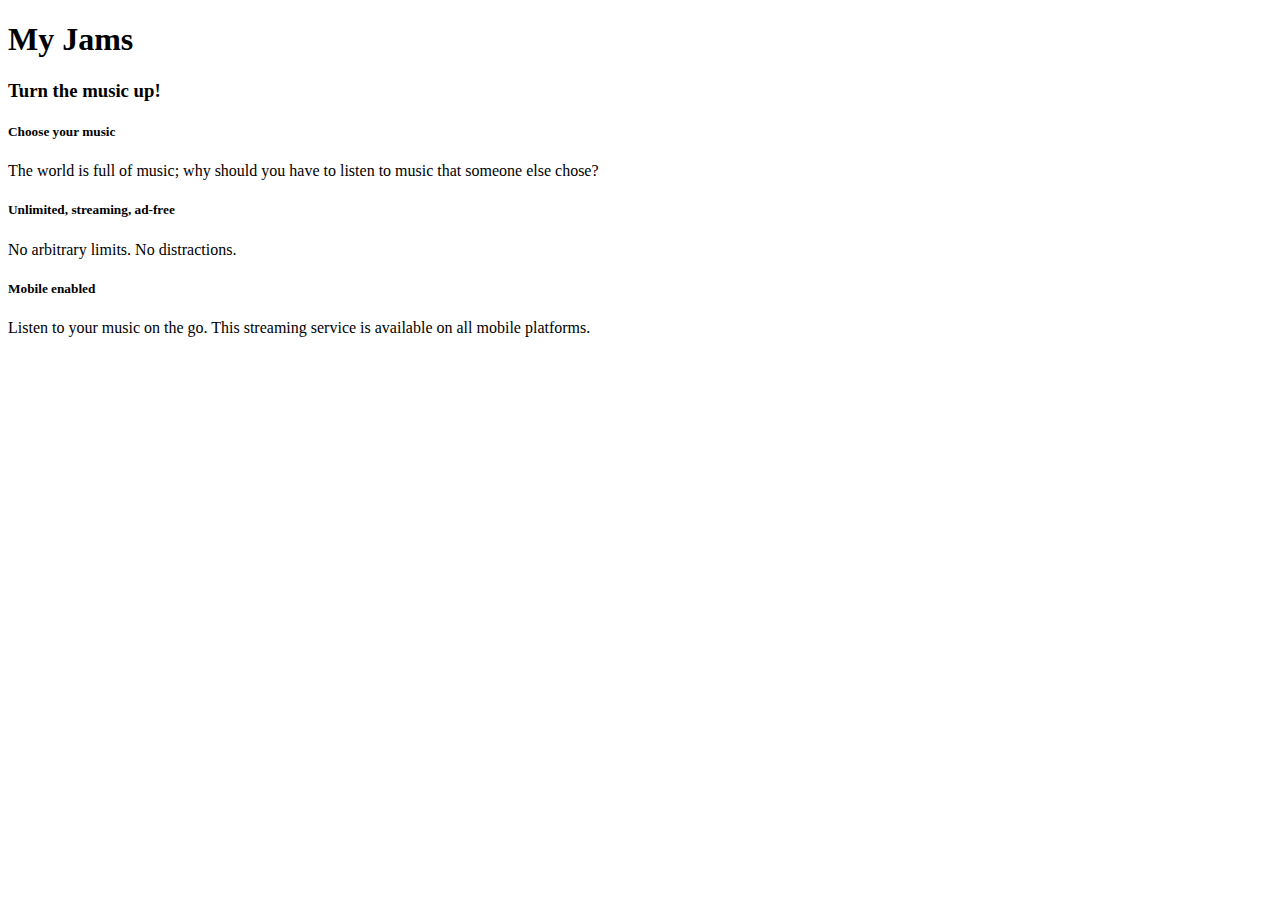
==== index.html @ 8ac200a9 "checkpoint 2 basic html done" ====
<!DOCTYPE html>
<html>
  <head>
    <title>My Jams</title>
  </head>
  <body>
    <div> <!-- navigation bar -->
    </div>
    <div> <!-- hero content -->
      <h1>My Jams</h1>
      <h3>Turn the music up!</h3>
    </div>
    <div> <!-- selling points -->
      <div>
          <h5>Choose your music</h5>
            <p>The world is full of music; why should you have to listen to music that someone else chose?</p>
      </div>
      <div>
          <h5>Unlimited, streaming, ad-free</h5>
          <p>No arbitrary limits. No distractions.</p>
      </div>
      <div>
          <h5>Mobile enabled</h5>
          <p>Listen to your music on the go. This streaming service is available on all mobile platforms.</p>
      </div>
    </div>
  </body>
</html>
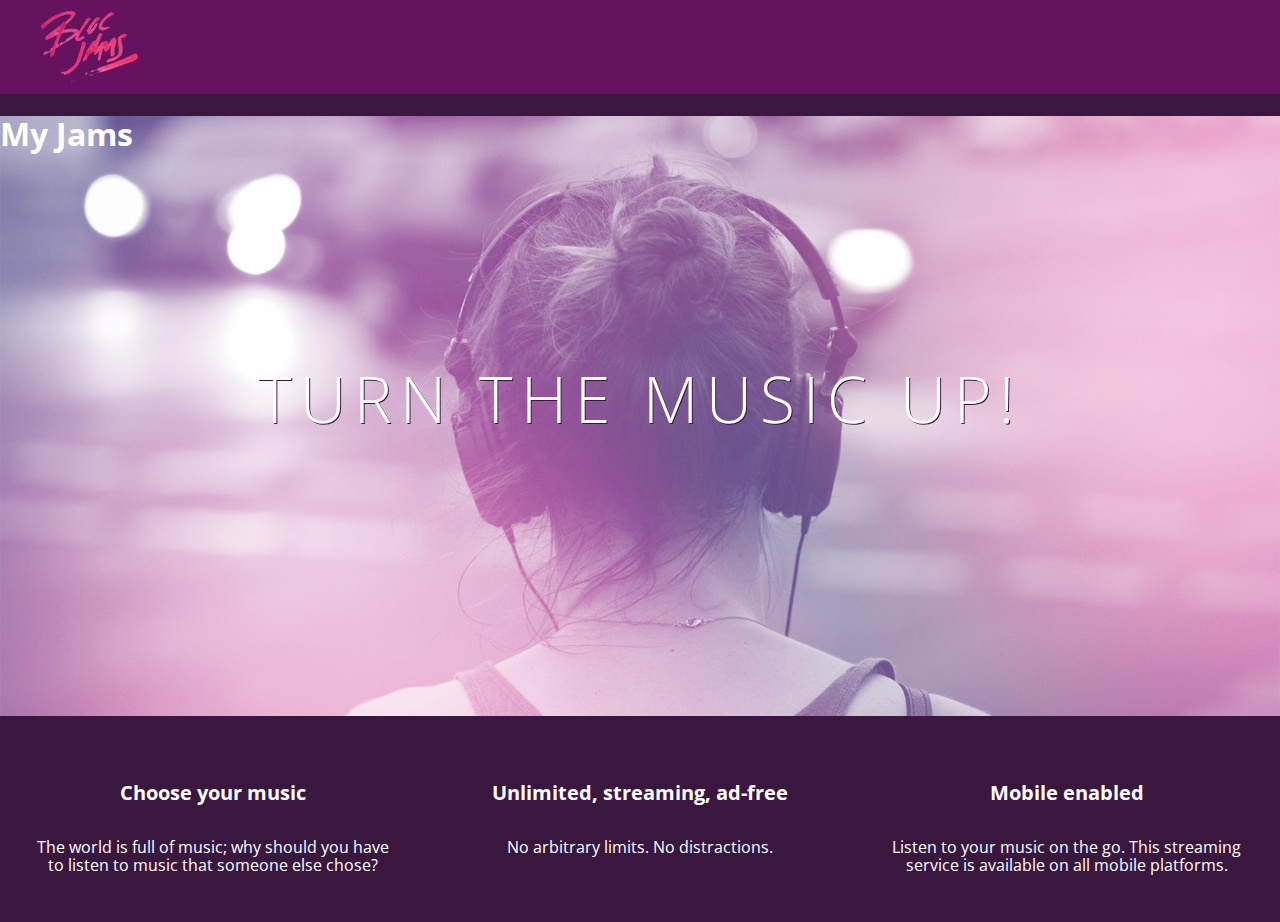
==== commit 035cf45d: "checkpoint 2 css updates" ====
--- a/index.html
+++ b/index.html
@@ -2,27 +2,36 @@
 <html>
   <head>
     <title>My Jams</title>
+    <link rel="stylesheet" type="text/css" href="https://fonts.googleapis.com/css?family=Open+Sans:400,800,600,700,300">
+    <link rel="stylesheet" type="text/css" href="https://code.ionicframework.com/ionicons/2.0.1/css/ionicons.min.css">
+    <link rel="stylesheet" type="text/css" href="styles/normalize.css">
+    <link rel="stylesheet" type="text/css" href="styles/main.css">
+
   </head>
-  <body>
-    <div> <!-- navigation bar -->
-    </div>
-    <div> <!-- hero content -->
+  <body class="landing">
+    <nav class="navbar"> <!-- nav bar -->
+      <img src="assets/images/bloc_jams_logo.png" alt="bloc jams logo" class="logo">
+    </nav>
+    <section class = "hero-content"> <!-- hero content -->
       <h1>My Jams</h1>
-      <h3>Turn the music up!</h3>
-    </div>
-    <div> <!-- selling points -->
-      <div>
-          <h5>Choose your music</h5>
-            <p>The world is full of music; why should you have to listen to music that someone else chose?</p>
+      <h1 class="hero-title">Turn the music up!</h1>
+    </section>
+    <section class="selling-points"> <!-- selling points -->
+      <div class="point">
+        <span class="ion-music-note"></span>
+        <h5 class="point-title">Choose your music</h5>
+        <p class="point-description">The world is full of music; why should you have to listen to music that someone else chose?</p>
       </div>
-      <div>
-          <h5>Unlimited, streaming, ad-free</h5>
-          <p>No arbitrary limits. No distractions.</p>
+      <div class="point">
+        <span class="ion-radio-waves"></span>
+        <h5 class="point-title">Unlimited, streaming, ad-free</h5>
+        <p class="point-description">No arbitrary limits. No distractions.</p>
       </div>
-      <div>
-          <h5>Mobile enabled</h5>
-          <p>Listen to your music on the go. This streaming service is available on all mobile platforms.</p>
+      <div class="point">
+        <span class="ion-iphone"></span>
+        <h5 class="point-title">Mobile enabled</h5>
+        <p class="point-description">Listen to your music on the go. This streaming service is available on all mobile platforms.</p>
       </div>
-    </div>
+    </section>
   </body>
 </html>
--- a/styles/main.css
+++ b/styles/main.css
@@ -0,0 +1,77 @@
+html {
+     height: 100%; /* makes sure our HTML takes up 100% of the browser window */
+     font-size: 100%;
+ }
+
+ body {
+     font-family: 'Open Sans'; /* sets our font to the "Open Sans" typeface */
+     color: white;             /* sets the text color to white */
+     min-height: 100%;         /* says the height of the body must be, at minimum, 100% of the window */
+ }
+
+ body.landing {
+     background-color: rgb(58,23,63); /* sets the background color to an RGB value (see below) */
+}
+
+.navbar {
+     padding: 0.5rem;
+     background-color: rgb(101,18,95);
+ }
+
+ .navbar .logo {
+     position: relative; /* positioning will be explained in a resource */
+     left: 2rem;
+ }
+
+.hero-content {
+     position: relative; /* positioning will be explained in a resource */
+     min-height: 600px;  /* hero content element must be _at least_ 600 pixels */
+     background-image: url(../assets/images/bloc_jams_bg.jpg);
+     background-repeat: no-repeat;
+     background-position: center center;
+     background-size: cover;
+ }
+
+ .hero-content .hero-title {
+     position: absolute;             /* positioning will be explained in a resource */
+     top: 40%;                       /* positioning will be explained in a resource */
+     -webkit-transform: translateY(-50%);
+     -moz-transform: translateY(-50%);
+     -ms-transform: translateY(-50%);
+     transform: translateY(-50%);
+     width: 100%;                    /* makes sure the title inhabits the full width of its container */
+     text-align: center;             /* aligns text in the horizontal center of the element */
+     font-size: 4rem;                /* specifies the size of the font in root em units */
+     font-weight: 300;               /* makes the font thinner or lighter weight */
+     text-transform: uppercase;      /* transforms the text to be all uppercase lettering */
+     letter-spacing: 0.5rem;         /* puts 0.5 root ems worth of space between each letter */
+     text-shadow: 1px 1px 0px rgb(58,23,63); /* creates a shadow underneath the text for readability over the image */
+ }
+
+ .selling-points {
+     position: relative;
+     display: table;
+     width: 100%;
+     -webkit-box-sizing: border-box;
+     -moz-box-sizing: border-box;
+     box-sizing: border-box; /* we'll explain this in a resource */
+ }
+
+ .point {
+     display: table-cell;
+     position: relative;
+     width: 33.3%;
+     padding: 2rem;
+     text-align: center;
+ }
+
+ .point .point-title {
+     font-size: 1.25rem;
+ }
+
+ .ion-music-note,
+ .ion-radio-waves,
+ .ion-iphone {
+     color: rgb(233,50,117);
+     font-size: 5rem;
+ }
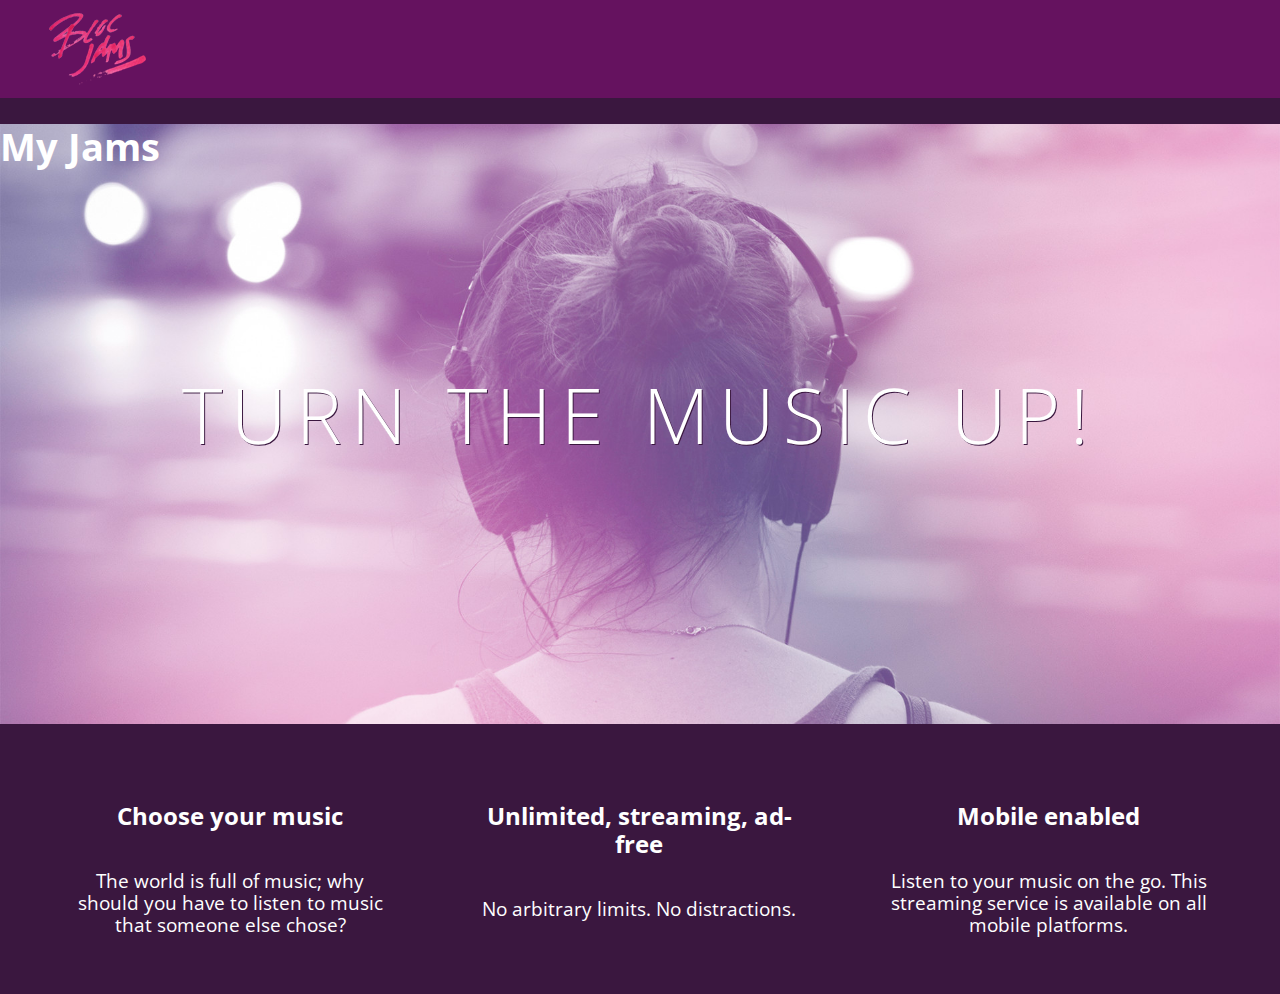
==== commit f2ef86bd: "checkpoint-responsiveness updates" ====
--- a/index.html
+++ b/index.html
@@ -2,10 +2,13 @@
 <html>
   <head>
     <title>My Jams</title>
+    <meta name="viewport" content="width=device-width, initial-scale=1">
     <link rel="stylesheet" type="text/css" href="https://fonts.googleapis.com/css?family=Open+Sans:400,800,600,700,300">
     <link rel="stylesheet" type="text/css" href="https://code.ionicframework.com/ionicons/2.0.1/css/ionicons.min.css">
     <link rel="stylesheet" type="text/css" href="styles/normalize.css">
     <link rel="stylesheet" type="text/css" href="styles/main.css">
+    <link rel="stylesheet" type="text/css" href="styles/landing.css">
+
 
   </head>
   <body class="landing">
@@ -16,18 +19,18 @@
       <h1>My Jams</h1>
       <h1 class="hero-title">Turn the music up!</h1>
     </section>
-    <section class="selling-points"> <!-- selling points -->
-      <div class="point">
+    <section class="selling-points container"> <!-- selling points -->
+      <div class="point column third">
         <span class="ion-music-note"></span>
         <h5 class="point-title">Choose your music</h5>
         <p class="point-description">The world is full of music; why should you have to listen to music that someone else chose?</p>
       </div>
-      <div class="point">
+      <div class="point column third">
         <span class="ion-radio-waves"></span>
         <h5 class="point-title">Unlimited, streaming, ad-free</h5>
         <p class="point-description">No arbitrary limits. No distractions.</p>
       </div>
-      <div class="point">
+      <div class="point column third">
         <span class="ion-iphone"></span>
         <h5 class="point-title">Mobile enabled</h5>
         <p class="point-description">Listen to your music on the go. This streaming service is available on all mobile platforms.</p>
--- a/styles/main.css
+++ b/styles/main.css
@@ -1,3 +1,9 @@
+*, *::before, *::after {
+     -moz-box-sizing: border-box;
+     -webkit-box-sizing: border-box;
+     box-sizing: border-box;
+ }
+
 html {
      height: 100%; /* makes sure our HTML takes up 100% of the browser window */
      font-size: 100%;
@@ -9,9 +15,6 @@
      min-height: 100%;         /* says the height of the body must be, at minimum, 100% of the window */
  }
 
- body.landing {
-     background-color: rgb(58,23,63); /* sets the background color to an RGB value (see below) */
-}
 
 .navbar {
      padding: 0.5rem;
@@ -23,55 +26,28 @@
      left: 2rem;
  }
 
-.hero-content {
-     position: relative; /* positioning will be explained in a resource */
-     min-height: 600px;  /* hero content element must be _at least_ 600 pixels */
-     background-image: url(../assets/images/bloc_jams_bg.jpg);
-     background-repeat: no-repeat;
-     background-position: center center;
-     background-size: cover;
+ .container {
+     margin: 0 auto;
+     max-width: 64rem;
  }
 
- .hero-content .hero-title {
-     position: absolute;             /* positioning will be explained in a resource */
-     top: 40%;                       /* positioning will be explained in a resource */
-     -webkit-transform: translateY(-50%);
-     -moz-transform: translateY(-50%);
-     -ms-transform: translateY(-50%);
-     transform: translateY(-50%);
-     width: 100%;                    /* makes sure the title inhabits the full width of its container */
-     text-align: center;             /* aligns text in the horizontal center of the element */
-     font-size: 4rem;                /* specifies the size of the font in root em units */
-     font-weight: 300;               /* makes the font thinner or lighter weight */
-     text-transform: uppercase;      /* transforms the text to be all uppercase lettering */
-     letter-spacing: 0.5rem;         /* puts 0.5 root ems worth of space between each letter */
-     text-shadow: 1px 1px 0px rgb(58,23,63); /* creates a shadow underneath the text for readability over the image */
- }
+ /* Medium and small screens (640px) */
+  @media (min-width: 640px) {
+    html { font-size: 112%; }
+    .column {
+         float: left;
+         padding-left: 1rem;
+         padding-right: 1rem;
+     }
+     .column.full { width: 100%; }
+     .column.two-thirds { width: 66.7%; }
+     .column.half { width: 50%; }
+     .column.third { width: 33.3%; }
+     .column.fourth { width: 25%; }
+     .column.flow-opposite { float: right; }
+  }
 
- .selling-points {
-     position: relative;
-     display: table;
-     width: 100%;
-     -webkit-box-sizing: border-box;
-     -moz-box-sizing: border-box;
-     box-sizing: border-box; /* we'll explain this in a resource */
- }
-
- .point {
-     display: table-cell;
-     position: relative;
-     width: 33.3%;
-     padding: 2rem;
-     text-align: center;
- }
-
- .point .point-title {
-     font-size: 1.25rem;
- }
-
- .ion-music-note,
- .ion-radio-waves,
- .ion-iphone {
-     color: rgb(233,50,117);
-     font-size: 5rem;
- }
+  /* Large screens (1024px) */
+  @media (min-width: 1024px) {
+    html { font-size: 120%; }
+  }
--- a/styles/landing.css
+++ b/styles/landing.css
@@ -0,0 +1,49 @@
+body.landing {
+    background-color: rgb(58,23,63); /* sets the background color to an RGB value (see below) */
+}
+
+.hero-content {
+     position: relative; /* positioning will be explained in a resource */
+     min-height: 600px;  /* hero content element must be _at least_ 600 pixels */
+     background-image: url(../assets/images/bloc_jams_bg.jpg);
+     background-repeat: no-repeat;
+     background-position: center center;
+     background-size: cover;
+ }
+
+ .hero-content .hero-title {
+     position: absolute;             /* positioning will be explained in a resource */
+     top: 40%;                       /* positioning will be explained in a resource */
+     -webkit-transform: translateY(-50%);
+     -moz-transform: translateY(-50%);
+     -ms-transform: translateY(-50%);
+     transform: translateY(-50%);
+     width: 100%;                    /* makes sure the title inhabits the full width of its container */
+     text-align: center;             /* aligns text in the horizontal center of the element */
+     font-size: 4rem;                /* specifies the size of the font in root em units */
+     font-weight: 300;               /* makes the font thinner or lighter weight */
+     text-transform: uppercase;      /* transforms the text to be all uppercase lettering */
+     letter-spacing: 0.5rem;         /* puts 0.5 root ems worth of space between each letter */
+     text-shadow: 1px 1px 0px rgb(58,23,63); /* creates a shadow underneath the text for readability over the image */
+ }
+
+ .selling-points {
+     position: relative;
+ }
+
+ .point {
+     position: relative;
+     padding: 2rem;
+     text-align: center;
+ }
+
+ .point .point-title {
+     font-size: 1.25rem;
+ }
+
+ .ion-music-note,
+ .ion-radio-waves,
+ .ion-iphone {
+     color: rgb(233,50,117);
+     font-size: 5rem;
+ }
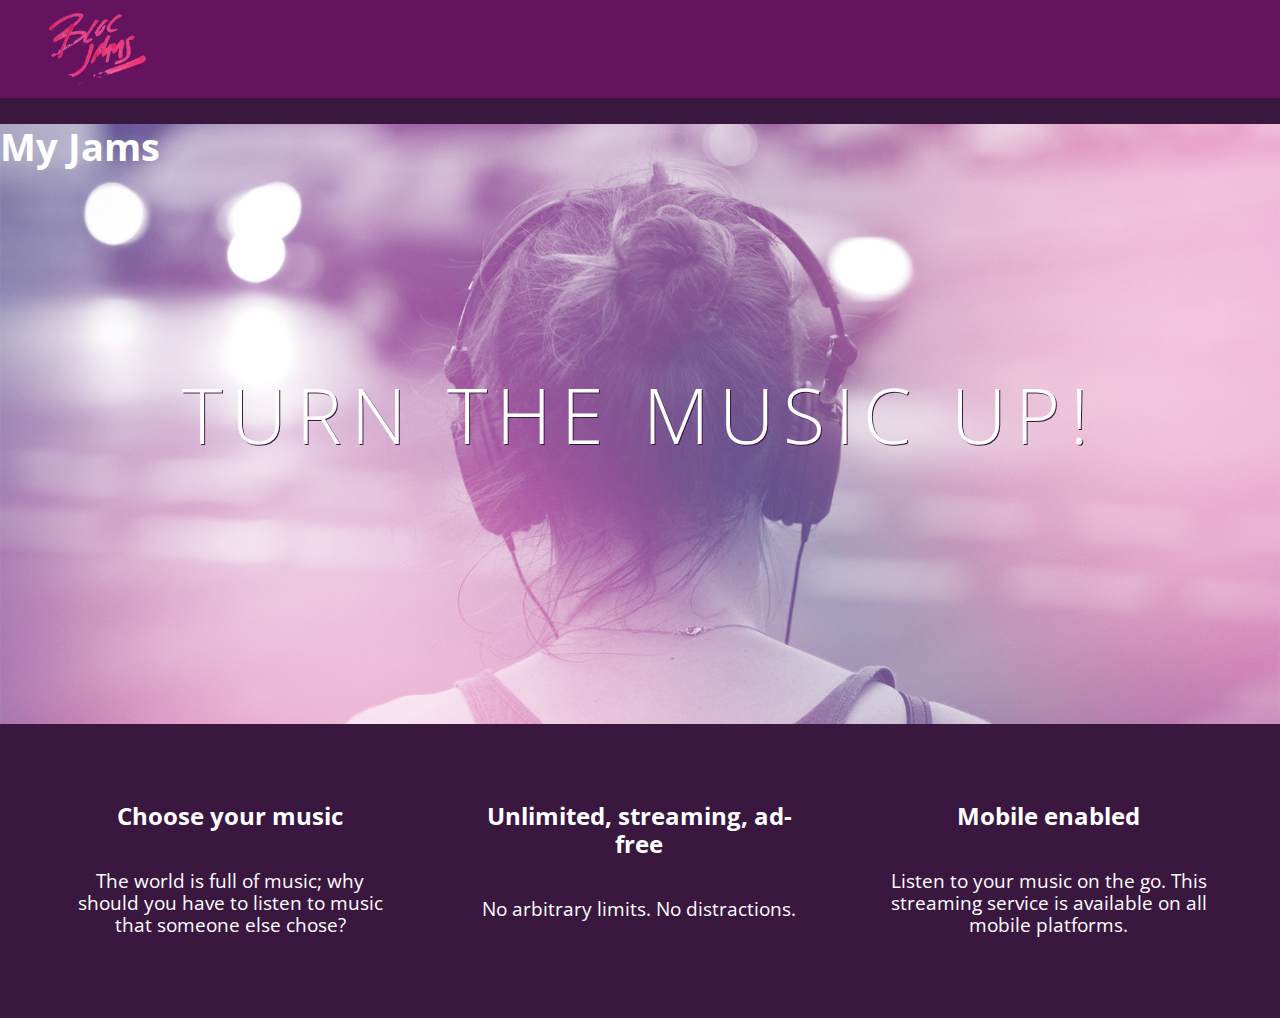
==== commit 455cb03c: "assignment completed, added clearfix" ====
--- a/index.html
+++ b/index.html
@@ -19,7 +19,7 @@
       <h1>My Jams</h1>
       <h1 class="hero-title">Turn the music up!</h1>
     </section>
-    <section class="selling-points container"> <!-- selling points -->
+    <section class="selling-points container clearfix"> <!-- selling points -->
       <div class="point column third">
         <span class="ion-music-note"></span>
         <h5 class="point-title">Choose your music</h5>
--- a/styles/main.css
+++ b/styles/main.css
@@ -51,3 +51,11 @@
   @media (min-width: 1024px) {
     html { font-size: 120%; }
   }
+
+  .clearfix::after {
+   content: ".";
+   visibility: hidden;
+   display: block;
+   height: 0;
+   clear: both;
+}
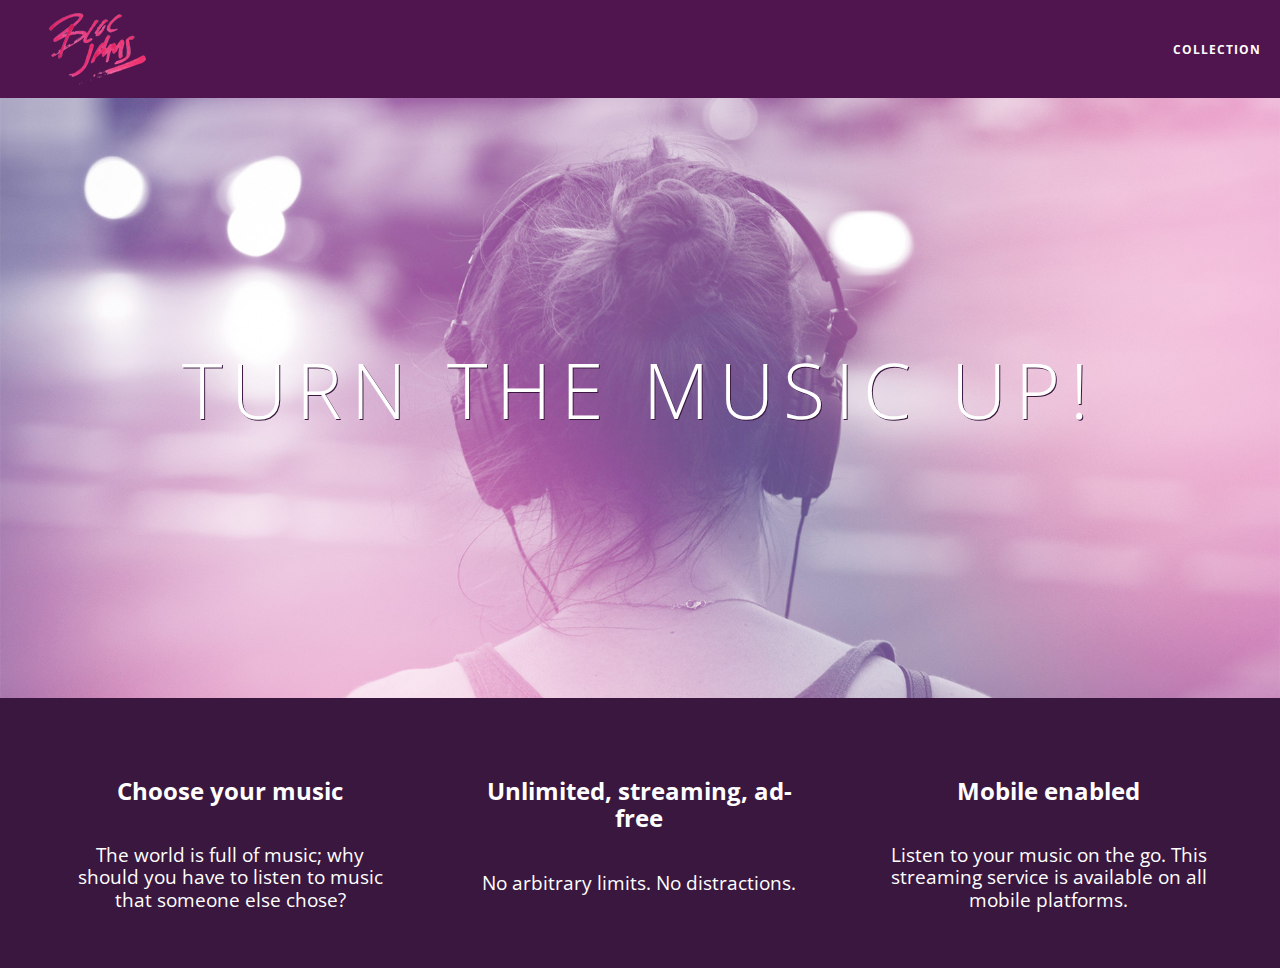
==== commit 04cc2c5d: "add collection page, styles, images" ====
--- a/index.html
+++ b/index.html
@@ -13,13 +13,17 @@
   </head>
   <body class="landing">
     <nav class="navbar"> <!-- nav bar -->
-      <img src="assets/images/bloc_jams_logo.png" alt="bloc jams logo" class="logo">
+      <a href="index.html" class="logo">
+             <img src="assets/images/bloc_jams_logo.png" alt="bloc jams logo">
+         </a>
+         <div class="links-container">
+             <a href="collection.html" class="navbar-link">collection</a>
+         </div>
     </nav>
     <section class = "hero-content"> <!-- hero content -->
-      <h1>My Jams</h1>
       <h1 class="hero-title">Turn the music up!</h1>
     </section>
-    <section class="selling-points container clearfix"> <!-- selling points -->
+    <section class="selling-points container"> <!-- selling points -->
       <div class="point column third">
         <span class="ion-music-note"></span>
         <h5 class="point-title">Choose your music</h5>
--- a/styles/main.css
+++ b/styles/main.css
@@ -17,13 +17,49 @@
 
 
 .navbar {
+    position: relative;
      padding: 0.5rem;
-     background-color: rgb(101,18,95);
- }
+     /* #1 */
+      background-color: rgba(101,18,95,0.5);
+      /* #2 */
+      z-index: 1; }
 
  .navbar .logo {
      position: relative; /* positioning will be explained in a resource */
      left: 2rem;
+     cursor: pointer;  /* produces the finger-pointer icon when you hover over the logo */
+ }
+
+ .navbar .links-container {
+     display: table;
+     position: absolute;
+     top: 0;
+     right: 0;
+     height: 100px;
+     color: white;
+ }
+
+ .links-container .navbar-link {
+     display: table-cell;
+     position: relative;
+     height: 100%;
+     padding-left: 1rem;
+     padding-right: 1rem;
+     /* #3 */
+     vertical-align: middle;
+     color: white;
+     font-size: 0.625rem;
+     letter-spacing: 0.05rem;
+     font-weight: 700;
+     text-transform: uppercase;
+     /* #4 */
+     text-decoration: none;
+     cursor: pointer;
+ }
+
+   /* #5 */
+ .links-container .navbar-link:hover {
+     color: rgb(233,50,117);
  }
 
  .container {
@@ -51,11 +87,3 @@
   @media (min-width: 1024px) {
     html { font-size: 120%; }
   }
-
-  .clearfix::after {
-   content: ".";
-   visibility: hidden;
-   display: block;
-   height: 0;
-   clear: both;
-}
